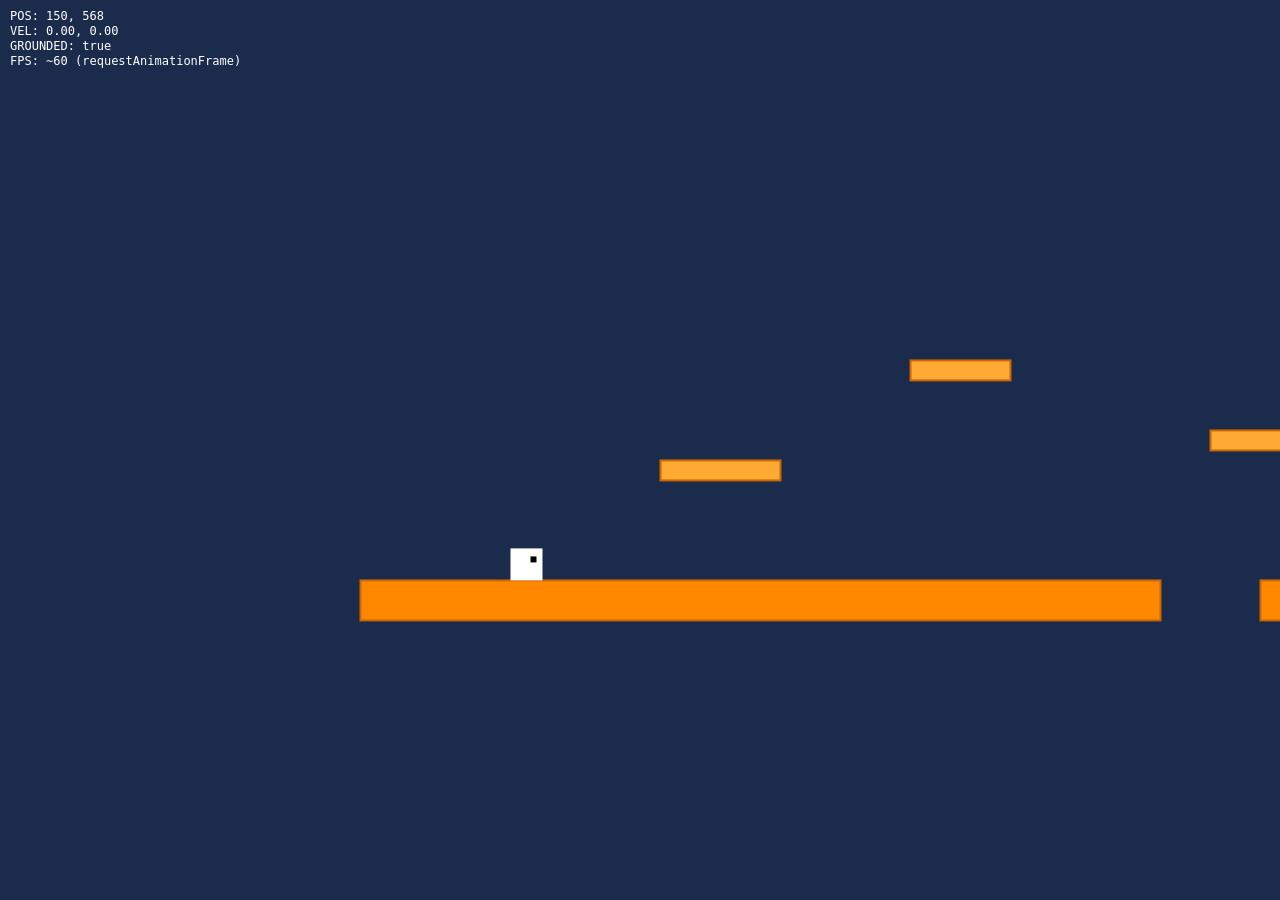
==== starterq.html @ 4f1c5fdb "Add files via upload" ====
<!DOCTYPE html>
<html lang="en">
<head>
    <meta charset="UTF-8">
    <meta name="viewport" content="width=device-width, initial-scale=1.0">
    <title>Into the Darkness - Level 1 Blockout</title>
    <style>
        body { margin: 0; overflow: hidden; background: #000; }
        canvas { display: block; }
    </style>
</head>
<body>
    <canvas id="gameCanvas"></canvas>
    <script>
        // ==========================================
        // INTO THE DARKNESS - LEVEL 1 BLOCKOUT
        // Placeholder: Blue BG, Orange Platforms, Square Player
        // Designed for easy Tiled JSON replacement later
        // ==========================================

        const canvas = document.getElementById('gameCanvas');
        const ctx = canvas.getContext('2d');

        // Resize handling
        function resize() {
            canvas.width = window.innerWidth;
            canvas.height = window.innerHeight;
        }
        window.addEventListener('resize', resize);
        resize();

        // ==========================================
        // INPUT SYSTEM
        // ==========================================
        const keys = {};
        window.addEventListener('keydown', e => {
            keys[e.code] = true;
            // Prevent scrolling with arrows/space
            if(['Space','ArrowUp','ArrowDown','ArrowLeft','ArrowRight'].includes(e.code)) e.preventDefault();
        });
        window.addEventListener('keyup', e => keys[e.code] = false);

        // ==========================================
        // PHYSICS CONSTANTS (Tweak for feel)
        // ==========================================
        const GRAVITY = 0.65;
        const JUMP_FORCE = -13;
        const MOVE_SPEED = 5;
        const FRICTION = 0.85;

        // ==========================================
        // PLAYER (Placeholder Square)
        // ==========================================
        const player = {
            x: 150,
            y: 300,
            width: 32,
            height: 32,
            vx: 0,
            vy: 0,
            grounded: false,
            facingRight: true,
            color: '#ffffff'
        };

        // ==========================================
        // CAMERA (Follows player with smoothing)
        // ==========================================
        const camera = {
            x: 0,
            y: 0,
            targetX: 0,
            targetY: 0,
            smoothing: 0.1
        };

        // ==========================================
        // LEVEL DATA (Replace with Tiled JSON later)
        // Structure matches standard platformer tilemaps
        // ==========================================
        const levelPlatforms = [
            // Floor segments
            { x: 0, y: 600, w: 800, h: 40, type: 'floor' },
            { x: 900, y: 600, w: 600, h: 40, type: 'floor' },
            { x: 1600, y: 600, w: 1000, h: 40, type: 'floor' },
            
            // Platforms (Mega Man-style spacing)
            { x: 300, y: 480, w: 120, h: 20, type: 'platform' },
            { x: 550, y: 380, w: 100, h: 20, type: 'platform' },
            { x: 850, y: 450, w: 140, h: 20, type: 'platform' },
            { x: 1100, y: 350, w: 80, h: 20, type: 'platform' },
            { x: 1350, y: 420, w: 160, h: 20, type: 'platform' },
            { x: 1700, y: 480, w: 100, h: 20, type: 'platform' },
            { x: 1950, y: 380, w: 120, h: 20, type: 'platform' },
            { x: 2200, y: 280, w: 80, h: 20, type: 'platform' },
        ];

        // ==========================================
        // COLLISION DETECTION (AABB)
        // ==========================================
        function resolveCollisions(entity, platforms) {
            entity.grounded = false;
            
            for (let plat of platforms) {
                // AABB overlap check
                if (entity.x < plat.x + plat.w &&
                    entity.x + entity.width > plat.x &&
                    entity.y < plat.y + plat.h &&
                    entity.y + entity.height > plat.y) {
                    
                    // Resolve from top (landing)
                    if (entity.vy > 0 && entity.y + entity.height - entity.vy <= plat.y + 5) {
                        entity.y = plat.y - entity.height;
                        entity.vy = 0;
                        entity.grounded = true;
                    }
                    // Resolve from bottom (hitting head)
                    else if (entity.vy < 0 && entity.y - entity.vy >= plat.y + plat.h - 5) {
                        entity.y = plat.y + plat.h;
                        entity.vy = 0;
                    }
                    // Resolve from sides
                    else if (entity.vx > 0) {
                        entity.x = plat.x - entity.width;
                    } else if (entity.vx < 0) {
                        entity.x = plat.x + plat.w;
                    }
                }
            }
        }

        // ==========================================
        // UPDATE LOOP
        // ==========================================
        function update() {
            // Horizontal Movement
            if (keys['ArrowLeft'] || keys['KeyA']) {
                player.vx -= 1;
                player.facingRight = false;
            }
            if (keys['ArrowRight'] || keys['KeyD']) {
                player.vx += 1;
                player.facingRight = true;
            }

            // Apply friction & clamp speed
            player.vx *= FRICTION;
            if (Math.abs(player.vx) < 0.1) player.vx = 0;
            player.vx = Math.max(-MOVE_SPEED, Math.min(MOVE_SPEED, player.vx));

            // Jump
            if ((keys['Space'] || keys['ArrowUp'] || keys['KeyW']) && player.grounded) {
                player.vy = JUMP_FORCE;
                player.grounded = false;
                // TODO: Add jump buffer & coyote time here (per KB standards)
            }

            // Gravity
            player.vy += GRAVITY;

            // Apply velocity
            player.x += player.vx;
            player.y += player.vy;

            // Collision
            resolveCollisions(player, levelPlatforms);

            // Fall reset (pit death)
            if (player.y > 1000) {
                player.x = 150;
                player.y = 300;
                player.vx = 0;
                player.vy = 0;
            }

            // Camera follow
            camera.targetX = player.x - canvas.width * 0.4;
            camera.targetY = player.y - canvas.height * 0.6;
            camera.x += (camera.targetX - camera.x) * camera.smoothing;
            camera.y += (camera.targetY - camera.y) * camera.smoothing;
        }

        // ==========================================
        // RENDER LOOP
        // ==========================================
        function render() {
            // Clear & Background (Dark Blue)
            ctx.fillStyle = '#1a2b4c';
            ctx.fillRect(0, 0, canvas.width, canvas.height);

            ctx.save();
            ctx.translate(-camera.x, -camera.y);

            // Draw Platforms
            for (let plat of levelPlatforms) {
                ctx.fillStyle = plat.type === 'floor' ? '#ff8800' : '#ffaa33';
                ctx.fillRect(plat.x, plat.y, plat.w, plat.h);
                
                // Platform outline for clarity
                ctx.strokeStyle = '#cc6600';
                ctx.lineWidth = 2;
                ctx.strokeRect(plat.x, plat.y, plat.w, plat.h);
            }

            // Draw Player (Placeholder)
            ctx.fillStyle = player.color;
            ctx.fillRect(player.x, player.y, player.width, player.height);
            
            // Direction indicator
            ctx.fillStyle = '#000000';
            const eyeX = player.facingRight ? player.x + 20 : player.x + 6;
            ctx.fillRect(eyeX, player.y + 8, 6, 6);

            ctx.restore();

            // Debug UI
            ctx.fillStyle = '#ffffff';
            ctx.font = '12px monospace';
            ctx.fillText(`POS: ${Math.round(player.x)}, ${Math.round(player.y)}`, 10, 20);
            ctx.fillText(`VEL: ${player.vx.toFixed(2)}, ${player.vy.toFixed(2)}`, 10, 35);
            ctx.fillText(`GROUNDED: ${player.grounded}`, 10, 50);
            ctx.fillText(`FPS: ~60 (requestAnimationFrame)`, 10, 65);
        }

        // ==========================================
        // GAME LOOP
        // ==========================================
        function loop() {
            update();
            render();
            requestAnimationFrame(loop);
        }

        // Start
        loop();
    </script>
</body>
</html>
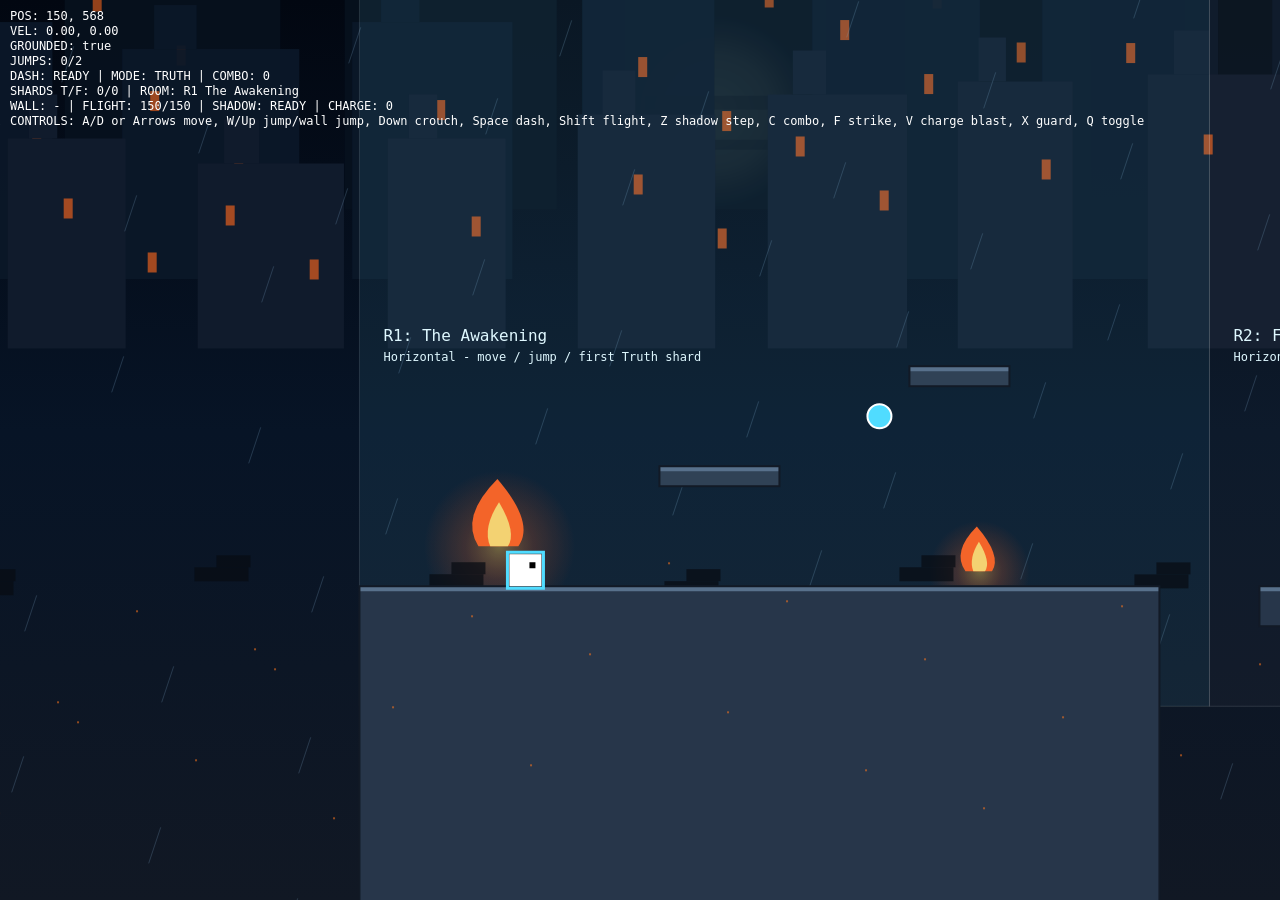
==== commit e716e3de: "update branch" ====
--- a/starterq.html
+++ b/starterq.html
@@ -14,7 +14,7 @@
     <script>
         // ==========================================
         // INTO THE DARKNESS - LEVEL 1 BLOCKOUT
-        // Placeholder: Blue BG, Orange Platforms, Square Player
+        // Noktara mood pass: moonlit ruined city, fire, rain, blockout player
         // Designed for easy Tiled JSON replacement later
         // ==========================================
 
@@ -32,13 +32,45 @@
         // ==========================================
         // INPUT SYSTEM
         // ==========================================
+        const controls = {
+            left: ['KeyA', 'ArrowLeft'],
+            right: ['KeyD', 'ArrowRight'],
+            up: ['KeyW', 'ArrowUp'],
+            down: ['ArrowDown'],
+            dash: ['Space'],
+            combo: ['KeyC'],
+            strike: ['KeyF'],
+            blast: ['KeyV'],
+            guard: ['KeyX'],
+            toggle: ['KeyQ'],
+            flight: ['ShiftLeft', 'ShiftRight'],
+            shadowStep: ['KeyZ']
+        };
         const keys = {};
+        const justPressed = {};
+        const justReleased = {};
         window.addEventListener('keydown', e => {
+            if (!keys[e.code]) justPressed[e.code] = true;
             keys[e.code] = true;
             // Prevent scrolling with arrows/space
             if(['Space','ArrowUp','ArrowDown','ArrowLeft','ArrowRight'].includes(e.code)) e.preventDefault();
         });
-        window.addEventListener('keyup', e => keys[e.code] = false);
+        window.addEventListener('keyup', e => {
+            keys[e.code] = false;
+            justReleased[e.code] = true;
+        });
+
+        function actionHeld(action) {
+            return controls[action].some(code => keys[code]);
+        }
+
+        function actionPressed(action) {
+            return controls[action].some(code => justPressed[code]);
+        }
+
+        function actionReleased(action) {
+            return controls[action].some(code => justReleased[code]);
+        }
 
         // ==========================================
         // PHYSICS CONSTANTS (Tweak for feel)
@@ -47,6 +79,31 @@
         const JUMP_FORCE = -13;
         const MOVE_SPEED = 5;
         const FRICTION = 0.85;
+        const MAX_JUMPS = 2;
+        const DASH_SPEED = 12;
+        const DASH_FRAMES = 12;
+        const DASH_COOLDOWN = 22;
+        const ATTACK_FRAMES = 12;
+        const ATTACK_COOLDOWN = 18;
+        const COMBO_WINDOW = 28;
+        const SOMERSAULT_FRAMES = 28;
+        const BLAST_SPEED = 13;
+        const BLAST_COOLDOWN = 24;
+        const BLAST_CHARGE_1 = 14;
+        const BLAST_CHARGE_2 = 34;
+        const BLAST_CHARGE_3 = 56;
+        const FLOOR_SHARD_SPEED = 8;
+        const FREEZE_FRAMES = 150;
+        const WALL_SLIDE_SPEED = 2.2;
+        const WALL_JUMP_X = 9;
+        const WALL_JUMP_Y = -12;
+        const FLIGHT_MAX = 150;
+        const FLIGHT_RECHARGE = 1.2;
+        const FLIGHT_DRAIN = 1.8;
+        const FLIGHT_SPEED = 5.2;
+        const SHADOW_STEP_SPEED = 18;
+        const SHADOW_STEP_FRAMES = 8;
+        const SHADOW_STEP_COOLDOWN = 42;
 
         // ==========================================
         // PLAYER (Placeholder Square)
@@ -59,6 +116,34 @@
             vx: 0,
             vy: 0,
             grounded: false,
+            jumpsUsed: 0,
+            jumpHeld: false,
+            dashTimer: 0,
+            dashCooldown: 0,
+            canDash: true,
+            attackTimer: 0,
+            attackCooldown: 0,
+            attackHitIds: new Set(),
+            attackKind: 'strike',
+            comboStep: 0,
+            comboWindow: 0,
+            blastCooldown: 0,
+            blastCharge: 0,
+            chargingBlast: false,
+            somersaultTimer: 0,
+            somersaultSpin: 0,
+            guard: false,
+            crouching: false,
+            touchingWall: 0,
+            wallSliding: false,
+            flightEnergy: FLIGHT_MAX,
+            flying: false,
+            shadowStepTimer: 0,
+            shadowStepCooldown: 0,
+            shardMode: 'truth',
+            truthShards: 0,
+            falseShards: 0,
+            hp: 100,
             facingRight: true,
             color: '#ffffff'
         };
@@ -78,30 +163,366 @@
         // LEVEL DATA (Replace with Tiled JSON later)
         // Structure matches standard platformer tilemaps
         // ==========================================
+        const bossDoor = {
+            x: 8360,
+            y: 480,
+            closedY: 480,
+            openY: 340,
+            w: 40,
+            h: 120,
+            type: 'door',
+            opened: false
+        };
+
+        const bossExitDoor = {
+            x: 9280,
+            y: 480,
+            closedY: 480,
+            openY: 320,
+            w: 40,
+            h: 120,
+            type: 'door',
+            opened: false
+        };
+
+        const roomZones = [
+            { id: 'R1', name: 'The Awakening', x: 0, w: 850, y: 600, type: 'Horizontal', note: 'move / jump / first Truth shard' },
+            { id: 'R2', name: 'First Contact', x: 850, w: 750, y: 600, type: 'Horizontal + climb', note: 'first enemy and False risk' },
+            { id: 'R3', name: 'The Choice', x: 1600, w: 1000, y: 600, type: 'One-screen choice', note: 'Truth safe route vs False reward' },
+            { id: 'R4', name: 'Shifting Streets', x: 2750, w: 990, y: 600, type: 'Horizontal shift', note: 'Truth reveals safe platforms' },
+            { id: 'R5', name: 'Echo Chamber', x: 3810, w: 540, y: -140, type: 'Vertical climb', note: 'echo platform climb' },
+            { id: 'R6', name: 'The Gauntlet', x: 4380, w: 1830, y: 340, type: 'Horizontal combat', note: 'precision jumps plus enemies' },
+            { id: 'R7', name: 'Memory Fragment', x: 6220, w: 420, y: 430, type: 'Breather', note: 'safe checkpoint' },
+            { id: 'R8', name: 'Truth & Lies', x: 6640, w: 400, y: 600, type: 'Hybrid descent', note: 'shard choice under pressure' },
+            { id: 'R9', name: 'Shadow Dance', x: 7040, w: 510, y: 600, type: 'Vertical descent', note: 'late echo-platform test' },
+            { id: 'R11', name: 'Convergence', x: 7550, w: 770, y: 600, type: 'Final approach', note: 'all mechanics compressed' },
+            { id: 'R12', name: 'Antechamber', x: 8320, w: 240, y: 600, type: 'Boss door', note: 'sliding entrance' },
+            { id: 'R13', name: 'Memory Keeper', x: 8560, w: 760, y: 600, type: 'Tall boss arena', note: 'open combat box / no platforms' },
+            { id: 'R14', name: 'Aftermath', x: 9460, w: 680, y: 560, type: 'Exit', note: 'dawn / reward beat' },
+        ];
+
+        const optionalRooms = [
+            { id: 'R10', name: 'The Mirror', x: 6900, y: 170, w: 380, h: 220, note: 'optional secret test - enter later via Truth gate' },
+        ];
+
         const levelPlatforms = [
-            // Floor segments
-            { x: 0, y: 600, w: 800, h: 40, type: 'floor' },
+            // Opening floor segments
+            { x: 0, y: 600, w: 800, h: 360, type: 'floor' },
             { x: 900, y: 600, w: 600, h: 40, type: 'floor' },
-            { x: 1600, y: 600, w: 1000, h: 40, type: 'floor' },
+            { x: 1600, y: 600, w: 420, h: 40, type: 'floor' },
+            { x: 2020, y: 600, w: 140, h: 40, type: 'falseCover' },
+            { x: 2160, y: 600, w: 440, h: 40, type: 'floor' },
             
-            // Platforms (Mega Man-style spacing)
+            // R1 rooftop warm-up platforms
             { x: 300, y: 480, w: 120, h: 20, type: 'platform' },
             { x: 550, y: 380, w: 100, h: 20, type: 'platform' },
-            { x: 850, y: 450, w: 140, h: 20, type: 'platform' },
-            { x: 1100, y: 350, w: 80, h: 20, type: 'platform' },
-            { x: 1350, y: 420, w: 160, h: 20, type: 'platform' },
+
+            // R2 upward route to prize chest
+            { x: 930, y: 510, w: 150, h: 20, type: 'platform' },
+            { x: 1140, y: 420, w: 130, h: 20, type: 'platform' },
+            { x: 1340, y: 320, w: 160, h: 20, type: 'platform' },
+            { x: 1510, y: 230, w: 120, h: 20, type: 'platform' },
+
+            // R3 choice room and False-mode lower shaft
             { x: 1700, y: 480, w: 100, h: 20, type: 'platform' },
             { x: 1950, y: 380, w: 120, h: 20, type: 'platform' },
             { x: 2200, y: 280, w: 80, h: 20, type: 'platform' },
+            { x: 2020, y: 640, w: 30, h: 220, type: 'falseWall' },
+            { x: 2130, y: 640, w: 30, h: 220, type: 'falseWall' },
+            { x: 1780, y: 860, w: 680, h: 40, type: 'falseFloor' },
+            { x: 1860, y: 760, w: 90, h: 20, type: 'falsePlatform' },
+            { x: 2220, y: 760, w: 90, h: 20, type: 'falsePlatform' },
+
+            // R4 shifting streets, ground-only read
+            { x: 2750, y: 600, w: 240, h: 40, type: 'floor' },
+            { x: 3140, y: 600, w: 180, h: 40, type: 'floor' },
+            { x: 3480, y: 600, w: 260, h: 40, type: 'floor' },
+
+            // Section 3: vertical climb shaft
+            { x: 3840, y: 600, w: 260, h: 40, type: 'floor' },
+            { x: 3810, y: 240, w: 40, h: 230, type: 'wall' },
+            { x: 4310, y: -160, w: 40, h: 800, type: 'wall' },
+            { x: 3980, y: 500, w: 90, h: 20, type: 'platform' },
+            { x: 4190, y: 410, w: 90, h: 20, type: 'platform' },
+            { x: 3940, y: 310, w: 80, h: 20, type: 'platform' },
+            { x: 4150, y: 210, w: 76, h: 20, type: 'platform' },
+            { x: 3920, y: 100, w: 70, h: 20, type: 'platform' },
+            { x: 4140, y: -20, w: 80, h: 20, type: 'platform' },
+            { x: 3920, y: -140, w: 160, h: 20, type: 'platform' },
+
+            // Section 4: upper-route precision jumps
+            { x: 4380, y: -140, w: 220, h: 30, type: 'floor' },
+            { x: 4740, y: -80, w: 70, h: 20, type: 'platform' },
+            { x: 4980, y: -10, w: 60, h: 20, type: 'platform' },
+            { x: 5220, y: 60, w: 56, h: 20, type: 'platform' },
+            { x: 5480, y: 140, w: 84, h: 20, type: 'platform' },
+            { x: 5750, y: 230, w: 76, h: 20, type: 'platform' },
+            { x: 6020, y: 340, w: 190, h: 30, type: 'floor' },
+            { x: 6290, y: 430, w: 240, h: 30, type: 'floor' },
+
+            // Section 5: descending run with wider gaps
+            { x: 6420, y: 430, w: 150, h: 30, type: 'floor' },
+            { x: 6840, y: 520, w: 150, h: 30, type: 'floor' },
+            { x: 7270, y: 600, w: 280, h: 40, type: 'floor' },
+            { x: 6590, y: 300, w: 58, h: 20, type: 'platform' },
+            { x: 7040, y: 390, w: 60, h: 20, type: 'platform' },
+
+            // Final boss hallway and arena blockout
+            { x: 7800, y: 600, w: 520, h: 40, type: 'floor' },
+            { x: 8210, y: 520, w: 150, h: 20, type: 'platform' },
+            { x: 8360, y: 600, w: 960, h: 40, type: 'arena' },
+            { x: 8360, y: 40, w: 40, h: 440, type: 'arenaWall' },
+            bossDoor,
+            { x: 9280, y: 40, w: 40, h: 440, type: 'arenaWall' },
+            bossExitDoor,
+            { x: 8360, y: 40, w: 960, h: 36, type: 'arenaWall' },
+
+            // Aftermath exit
+            { x: 9320, y: 560, w: 140, h: 40, type: 'floor' },
+            { x: 9460, y: 560, w: 680, h: 40, type: 'floor' },
+            { x: 9600, y: 440, w: 110, h: 20, type: 'platform' },
+            { x: 9850, y: 360, w: 160, h: 20, type: 'platform' },
         ];
 
+        const shards = [
+            { id: 'truth-r1', x: 520, y: 430, r: 12, kind: 'truth', collected: false },
+            { id: 'false-r2', x: 1235, y: 395, r: 12, kind: 'false', collected: false },
+            { id: 'truth-r3', x: 1840, y: 545, r: 12, kind: 'truth', collected: false },
+            { id: 'false-r3', x: 2350, y: 230, r: 12, kind: 'false', collected: false },
+            { id: 'truth-r4', x: 3180, y: 545, r: 12, kind: 'truth', collected: false },
+            { id: 'truth-r5', x: 4160, y: 160, r: 12, kind: 'truth', collected: false },
+            { id: 'secret-r8', x: 7040, y: 350, r: 10, kind: 'secret', collected: false },
+            { id: 'false-r12', x: 8275, y: 485, r: 12, kind: 'false', collected: false },
+        ];
+
+        const chests = [
+            { id: 'r2-prize', x: 1548, y: 194, w: 46, h: 36, opened: false, label: 'PRIZE' },
+        ];
+
+        const enemies = [
+            { id: 'stalker-r2', x: 1280, y: 552, w: 30, h: 48, hp: 2, type: 'stalker', vx: 0, alive: true, frozenTimer: 0 },
+            { id: 'leech-r6-a', x: 4890, y: -58, w: 30, h: 48, hp: 2, type: 'leech', vx: 0, alive: true, frozenTimer: 0 },
+            { id: 'knight-r6', x: 6080, y: 292, w: 38, h: 48, hp: 3, type: 'knight', vx: 0, alive: true, frozenTimer: 0 },
+            { id: 'stalker-r8', x: 7310, y: 552, w: 30, h: 48, hp: 2, type: 'stalker', vx: 0, alive: true, frozenTimer: 0 },
+            { id: 'boss', x: 9030, y: 500, w: 72, h: 100, hp: 12, type: 'boss', vx: 0, alive: true, frozenTimer: 0 },
+        ];
+
+        const projectiles = [];
+        const ghostTrails = [];
+        let frameCount = 0;
+
+        const fireSources = [
+            { x: 140, y: 560, size: 42 },
+            { x: 620, y: 585, size: 28 },
+            { x: 1180, y: 570, size: 34 },
+            { x: 1760, y: 565, size: 32 },
+            { x: 2460, y: 560, size: 40 },
+            { x: 3520, y: 560, size: 36 },
+            { x: 6220, y: 392, size: 26 },
+            { x: 6890, y: 486, size: 30 },
+            { x: 8060, y: 560, size: 32 },
+            { x: 8890, y: 560, size: 44 },
+            { x: 8580, y: 558, size: 28 },
+            { x: 9180, y: 558, size: 28 },
+            { x: 9740, y: 520, size: 28 },
+        ];
+
+        const buildingRows = [
+            { parallax: 0.18, y: 210, color: '#07111e', alpha: 0.92, step: 280, baseH: 260 },
+            { parallax: 0.34, y: 280, color: '#0b1728', alpha: 0.96, step: 230, baseH: 230 },
+            { parallax: 0.55, y: 350, color: '#101b2c', alpha: 1, step: 190, baseH: 185 },
+        ];
+
         // ==========================================
         // COLLISION DETECTION (AABB)
         // ==========================================
+        function rectsOverlap(a, b) {
+            return a.x < b.x + b.w &&
+                a.x + a.w > b.x &&
+                a.y < b.y + b.h &&
+                a.y + a.h > b.y;
+        }
+
+        function getAttackHitbox() {
+            let attackW = player.shardMode === 'false' ? 70 : 54;
+            let attackH = player.shardMode === 'false' ? 44 : 36;
+            if (player.attackKind === 'dash') {
+                attackW = 82;
+                attackH = 40;
+            } else if (player.attackKind === 'combo') {
+                attackW = 48 + player.comboStep * 8;
+                attackH = 34 + Math.min(player.comboStep, 3) * 2;
+            }
+            return {
+                x: player.facingRight ? player.x + player.width : player.x - attackW,
+                y: player.y + 2,
+                w: attackW,
+                h: attackH
+            };
+        }
+
+        function revealTruthPlatforms() {
+            for (let plat of levelPlatforms) {
+                if (plat.type === 'truthPlatform') {
+                    plat.revealed = true;
+                }
+            }
+        }
+
+        function currentRoom() {
+            return roomZones.find(room => player.x >= room.x && player.x < room.x + room.w) || roomZones[0];
+        }
+
+        function platformIsActive(plat) {
+            if (plat.hidden && !plat.revealed) return false;
+            if (plat.type === 'falseCover' && player.shardMode === 'false') return false;
+            if ((plat.type === 'falseWall' || plat.type === 'falseFloor' || plat.type === 'falsePlatform') && player.shardMode !== 'false') {
+                return false;
+            }
+            return true;
+        }
+
+        function platformIsVisible(plat) {
+            if (!platformIsActive(plat)) return false;
+            return true;
+        }
+
+        function blastChargeLevel() {
+            if (player.blastCharge >= BLAST_CHARGE_3) return 3;
+            if (player.blastCharge >= BLAST_CHARGE_2) return 2;
+            if (player.blastCharge >= BLAST_CHARGE_1) return 1;
+            return 0;
+        }
+
+        function fireBlast(level) {
+            const power = Math.max(1, level);
+            projectiles.push({
+                x: player.facingRight ? player.x + player.width : player.x - (14 + power * 10),
+                y: player.y + 8,
+                w: 14 + power * 10,
+                h: 8 + power * 4,
+                vx: player.facingRight ? BLAST_SPEED + power * 1.5 : -(BLAST_SPEED + power * 1.5),
+                life: 70 + power * 10,
+                damage: power,
+                chargeLevel: power,
+                kind: player.shardMode
+            });
+            player.blastCooldown = BLAST_COOLDOWN;
+        }
+
+        function detectWallContact(entity, platforms) {
+            let wallDir = 0;
+            for (let plat of platforms) {
+                if (!platformIsActive(plat)) continue;
+                const verticalOverlap = entity.y < plat.y + plat.h && entity.y + entity.height > plat.y;
+                if (!verticalOverlap) continue;
+                const touchingLeftFace = Math.abs(entity.x + entity.width - plat.x) <= 3;
+                const touchingRightFace = Math.abs(entity.x - (plat.x + plat.w)) <= 3;
+                if (touchingLeftFace && entity.vx >= 0) wallDir = 1;
+                if (touchingRightFace && entity.vx <= 0) wallDir = -1;
+            }
+            return wallDir;
+        }
+
+        function drawFlame(x, y, size, time, alpha = 1) {
+            const sway = Math.sin(time * 0.12 + x * 0.03) * size * 0.12;
+            ctx.save();
+            ctx.globalAlpha = alpha;
+            const glow = ctx.createRadialGradient(x, y, 0, x, y, size * 1.8);
+            glow.addColorStop(0, 'rgba(255, 190, 65, 0.42)');
+            glow.addColorStop(0.45, 'rgba(255, 88, 20, 0.20)');
+            glow.addColorStop(1, 'rgba(255, 60, 0, 0)');
+            ctx.fillStyle = glow;
+            ctx.fillRect(x - size * 2, y - size * 2, size * 4, size * 3);
+
+            ctx.fillStyle = '#ff5a17';
+            ctx.beginPath();
+            ctx.moveTo(x - size * 0.5, y);
+            ctx.quadraticCurveTo(x - size * 0.9 + sway, y - size * 0.7, x + sway, y - size * 1.6);
+            ctx.quadraticCurveTo(x + size * 0.9 + sway, y - size * 0.55, x + size * 0.45, y);
+            ctx.closePath();
+            ctx.fill();
+
+            ctx.fillStyle = '#ffd166';
+            ctx.beginPath();
+            ctx.moveTo(x - size * 0.22, y);
+            ctx.quadraticCurveTo(x - size * 0.42 - sway * 0.3, y - size * 0.45, x + sway * 0.2, y - size * 1.05);
+            ctx.quadraticCurveTo(x + size * 0.42, y - size * 0.32, x + size * 0.2, y);
+            ctx.closePath();
+            ctx.fill();
+            ctx.restore();
+        }
+
+        function drawWorldBackdrop() {
+            const sky = ctx.createLinearGradient(0, 0, 0, canvas.height);
+            sky.addColorStop(0, '#020711');
+            sky.addColorStop(0.48, '#071426');
+            sky.addColorStop(1, '#111824');
+            ctx.fillStyle = sky;
+            ctx.fillRect(0, 0, canvas.width, canvas.height);
+
+            const moonX = canvas.width * 0.55 - camera.x * 0.03;
+            const moonY = 112 - camera.y * 0.02;
+            const moon = ctx.createRadialGradient(moonX, moonY, 8, moonX, moonY, 96);
+            moon.addColorStop(0, 'rgba(241, 255, 218, 0.95)');
+            moon.addColorStop(0.55, 'rgba(209, 226, 190, 0.72)');
+            moon.addColorStop(1, 'rgba(209, 226, 190, 0)');
+            ctx.fillStyle = moon;
+            ctx.beginPath();
+            ctx.arc(moonX, moonY, 96, 0, Math.PI * 2);
+            ctx.fill();
+            ctx.fillStyle = 'rgba(9, 18, 31, 0.42)';
+            ctx.fillRect(moonX - 70, moonY - 16, 145, 14);
+            ctx.fillRect(moonX - 52, moonY + 28, 112, 10);
+
+            for (let row of buildingRows) {
+                const start = Math.floor((camera.x * row.parallax - canvas.width) / row.step) * row.step;
+                ctx.globalAlpha = row.alpha;
+                ctx.fillStyle = row.color;
+                for (let x = start; x < camera.x * row.parallax + canvas.width + row.step; x += row.step) {
+                    const screenX = x - camera.x * row.parallax;
+                    const h = row.baseH + ((Math.abs(Math.sin(x * 0.015)) * 90) | 0);
+                    const w = row.step * (0.55 + Math.abs(Math.cos(x * 0.01)) * 0.22);
+                    ctx.fillRect(screenX, row.y - h - camera.y * row.parallax * 0.2, w, h);
+                    ctx.fillRect(screenX + w * 0.18, row.y - h - 44 - camera.y * row.parallax * 0.2, w * 0.24, 44);
+                    for (let i = 0; i < 5; i++) {
+                        if ((i + Math.floor(x / row.step)) % 3 === 0) {
+                            ctx.fillStyle = 'rgba(255, 104, 28, 0.62)';
+                            ctx.fillRect(screenX + 28 + i * 28, row.y - h + 42 + i * 18 - camera.y * row.parallax * 0.2, 9, 20);
+                            ctx.fillStyle = row.color;
+                        }
+                    }
+                }
+                ctx.globalAlpha = 1;
+            }
+
+            ctx.strokeStyle = 'rgba(130, 170, 205, 0.24)';
+            ctx.lineWidth = 1;
+            for (let i = 0; i < 70; i++) {
+                const x = (i * 137 + frameCount * 7 - camera.x * 0.18) % (canvas.width + 140) - 70;
+                const y = (i * 71 + frameCount * 14 - camera.y * 0.12) % (canvas.height + 120) - 80;
+                ctx.beginPath();
+                ctx.moveTo(x, y);
+                ctx.lineTo(x - 12, y + 36);
+                ctx.stroke();
+            }
+        }
+
+        function drawForegroundAtmosphere() {
+            ctx.save();
+            ctx.translate(-camera.x, -camera.y);
+            for (let fire of fireSources) {
+                drawFlame(fire.x, fire.y, fire.size, frameCount);
+            }
+            ctx.restore();
+        }
+
         function resolveCollisions(entity, platforms) {
             entity.grounded = false;
             
             for (let plat of platforms) {
+                if (!platformIsActive(plat)) continue;
+
                 // AABB overlap check
                 if (entity.x < plat.x + plat.w &&
                     entity.x + entity.width > plat.x &&
@@ -133,44 +554,270 @@
         // UPDATE LOOP
         // ==========================================
         function update() {
-            // Horizontal Movement
-            if (keys['ArrowLeft'] || keys['KeyA']) {
-                player.vx -= 1;
-                player.facingRight = false;
-            }
-            if (keys['ArrowRight'] || keys['KeyD']) {
-                player.vx += 1;
-                player.facingRight = true;
-            }
-
-            // Apply friction & clamp speed
-            player.vx *= FRICTION;
-            if (Math.abs(player.vx) < 0.1) player.vx = 0;
-            player.vx = Math.max(-MOVE_SPEED, Math.min(MOVE_SPEED, player.vx));
-
-            // Jump
-            if ((keys['Space'] || keys['ArrowUp'] || keys['KeyW']) && player.grounded) {
+            if (actionPressed('toggle')) {
+                player.shardMode = player.shardMode === 'truth' ? 'false' : 'truth';
+            }
+
+            if (player.dashCooldown > 0) player.dashCooldown--;
+            if (player.attackCooldown > 0) player.attackCooldown--;
+            if (player.blastCooldown > 0) player.blastCooldown--;
+            if (player.shadowStepCooldown > 0) player.shadowStepCooldown--;
+            if (player.somersaultTimer > 0) {
+                player.somersaultTimer--;
+                player.somersaultSpin += 0.55;
+            }
+            if (player.comboWindow > 0) player.comboWindow--;
+            if (player.comboWindow === 0 && player.attackTimer === 0) player.comboStep = 0;
+            if (player.attackTimer > 0) player.attackTimer--;
+            if (player.attackTimer === 0) player.attackHitIds.clear();
+            player.guard = actionHeld('guard');
+            player.crouching = actionHeld('down');
+
+            if (player.grounded) {
+                player.jumpsUsed = 0;
+                player.canDash = true;
+                player.flightEnergy = Math.min(FLIGHT_MAX, player.flightEnergy + FLIGHT_RECHARGE);
+            }
+
+            player.touchingWall = detectWallContact(player, levelPlatforms);
+            player.wallSliding = !player.grounded && player.touchingWall !== 0 && player.vy > 0 && !player.flying;
+
+            // Echo Step dash: short horizontal burst, refreshed on ground.
+            if (actionPressed('dash') && player.canDash && player.dashCooldown === 0 && !player.guard) {
+                player.dashTimer = DASH_FRAMES;
+                player.dashCooldown = DASH_COOLDOWN;
+                player.canDash = false;
+                player.vx = player.facingRight ? DASH_SPEED : -DASH_SPEED;
+                player.vy = Math.min(player.vy, 0);
+                ghostTrails.push({ x: player.x, y: player.y, life: 14 });
+            }
+
+            if (actionPressed('shadowStep') && player.shadowStepCooldown === 0 && !player.guard) {
+                player.shadowStepTimer = SHADOW_STEP_FRAMES;
+                player.shadowStepCooldown = SHADOW_STEP_COOLDOWN;
+                player.vx = player.facingRight ? SHADOW_STEP_SPEED : -SHADOW_STEP_SPEED;
+                player.vy = 0;
+                for (let i = 0; i < 4; i++) {
+                    ghostTrails.push({ x: player.x - i * 12 * (player.facingRight ? 1 : -1), y: player.y, life: 18 - i * 3, shadow: true });
+                }
+            }
+
+            if (actionPressed('combo') && player.attackCooldown === 0 && !player.guard) {
+                player.comboStep = player.comboWindow > 0 ? Math.min(player.comboStep + 1, 9) : 1;
+                player.comboWindow = COMBO_WINDOW;
+                player.attackKind = player.dashTimer > 0 ? 'dash' : 'combo';
+                player.attackTimer = player.comboStep >= 9 ? 18 : ATTACK_FRAMES;
+                player.attackCooldown = player.comboStep >= 9 ? 24 : 12;
+            }
+
+            // Shard Strike: Truth is safer/reveals, False is wider and hits harder.
+            if (actionPressed('strike') && player.attackCooldown === 0 && !player.guard) {
+                player.attackKind = 'strike';
+                player.attackTimer = ATTACK_FRAMES;
+                player.attackCooldown = ATTACK_COOLDOWN;
+                if (player.shardMode === 'truth') revealTruthPlatforms();
+            }
+
+            if (actionHeld('blast') && player.blastCooldown === 0 && !player.guard) {
+                player.chargingBlast = true;
+                player.blastCharge = Math.min(BLAST_CHARGE_3, player.blastCharge + 1);
+                player.vx *= 0.92;
+            }
+            if ((actionReleased('blast') || player.guard) && player.chargingBlast) {
+                fireBlast(blastChargeLevel());
+                player.chargingBlast = false;
+                player.blastCharge = 0;
+            }
+            if (!actionHeld('blast') && !player.chargingBlast && player.blastCharge > 0) {
+                player.blastCharge = 0;
+            }
+
+            player.flying = actionHeld('flight') && player.flightEnergy > 0 && !player.grounded && !player.guard;
+
+            if (player.shadowStepTimer > 0) {
+                player.shadowStepTimer--;
+                player.vx = player.facingRight ? SHADOW_STEP_SPEED : -SHADOW_STEP_SPEED;
+                player.vy = 0;
+                if (player.shadowStepTimer % 2 === 0) {
+                    ghostTrails.push({ x: player.x, y: player.y, life: 12, shadow: true });
+                }
+            } else if (player.dashTimer > 0) {
+                player.dashTimer--;
+                player.vx = player.facingRight ? DASH_SPEED : -DASH_SPEED;
+            } else {
+                // Horizontal Movement
+                if (!player.guard && actionHeld('left')) {
+                    player.vx -= 1;
+                    player.facingRight = false;
+                }
+                if (!player.guard && actionHeld('right')) {
+                    player.vx += 1;
+                    player.facingRight = true;
+                }
+
+                if (player.flying) {
+                    if (actionHeld('up')) player.vy -= 0.8;
+                    if (actionHeld('down')) player.vy += 0.8;
+                    player.vx = Math.max(-FLIGHT_SPEED, Math.min(FLIGHT_SPEED, player.vx));
+                    player.vy = Math.max(-FLIGHT_SPEED, Math.min(FLIGHT_SPEED, player.vy));
+                    player.flightEnergy = Math.max(0, player.flightEnergy - FLIGHT_DRAIN);
+                }
+
+                // Apply friction & clamp speed
+                player.vx *= player.guard || player.crouching ? 0.72 : FRICTION;
+                if (Math.abs(player.vx) < 0.1) player.vx = 0;
+                player.vx = Math.max(-MOVE_SPEED, Math.min(MOVE_SPEED, player.vx));
+            }
+
+            // Jump / double jump
+            const jumpPressed = actionHeld('up');
+            if (jumpPressed && !player.jumpHeld && player.wallSliding && !player.guard) {
+                player.vx = -player.touchingWall * WALL_JUMP_X;
+                player.vy = WALL_JUMP_Y;
+                player.facingRight = player.touchingWall < 0;
+                player.grounded = false;
+                player.canDash = true;
+            } else if (jumpPressed && !player.jumpHeld && player.jumpsUsed < MAX_JUMPS && !player.guard && !player.crouching) {
                 player.vy = JUMP_FORCE;
                 player.grounded = false;
+                player.jumpsUsed++;
+                if (player.jumpsUsed === 2) {
+                    player.canDash = true;
+                    player.somersaultTimer = SOMERSAULT_FRAMES;
+                    player.somersaultSpin = 0;
+                    ghostTrails.push({ x: player.x, y: player.y, life: 16, somersault: true });
+                }
                 // TODO: Add jump buffer & coyote time here (per KB standards)
             }
+            player.jumpHeld = jumpPressed;
 
             // Gravity
-            player.vy += GRAVITY;
+            if (player.flying || player.shadowStepTimer > 0) {
+                player.vy += 0;
+            } else {
+                player.vy += player.dashTimer > 0 ? GRAVITY * 0.2 : GRAVITY;
+            }
+            if (player.wallSliding) {
+                player.vy = Math.min(player.vy, WALL_SLIDE_SPEED);
+            }
 
             // Apply velocity
             player.x += player.vx;
             player.y += player.vy;
 
+            // Boss door opens when the player reaches the hallway.
+            if (player.x > 8075) {
+                bossDoor.opened = true;
+            }
+            const doorTargetY = bossDoor.opened ? bossDoor.openY : bossDoor.closedY;
+            bossDoor.y += (doorTargetY - bossDoor.y) * 0.16;
+
+            const boss = enemies.find(enemy => enemy.id === 'boss');
+            if (player.x > 9100 || (boss && !boss.alive)) {
+                bossExitDoor.opened = true;
+            }
+            const exitDoorTargetY = bossExitDoor.opened ? bossExitDoor.openY : bossExitDoor.closedY;
+            bossExitDoor.y += (exitDoorTargetY - bossExitDoor.y) * 0.16;
+
             // Collision
             resolveCollisions(player, levelPlatforms);
 
+            // Shard pickups and simple collectible gates.
+            for (let shard of shards) {
+                if (shard.collected) continue;
+                const shardBox = { x: shard.x - shard.r, y: shard.y - shard.r, w: shard.r * 2, h: shard.r * 2 };
+                if (rectsOverlap({ x: player.x, y: player.y, w: player.width, h: player.height }, shardBox)) {
+                    shard.collected = true;
+                    if (shard.kind === 'truth') {
+                        player.truthShards++;
+                        player.shardMode = 'truth';
+                        if (shard.reveals) revealTruthPlatforms();
+                    } else if (shard.kind === 'false') {
+                        player.falseShards++;
+                        player.shardMode = 'false';
+                    }
+                }
+            }
+
+            for (let chest of chests) {
+                if (chest.opened) continue;
+                if (rectsOverlap({ x: player.x, y: player.y, w: player.width, h: player.height }, chest)) {
+                    chest.opened = true;
+                    player.truthShards++;
+                }
+            }
+
+            // Lightweight enemy hit test for the new Shard Strike.
+            if (player.attackTimer > 0) {
+                const hitbox = getAttackHitbox();
+                for (let enemy of enemies) {
+                    if (!enemy.alive || player.attackHitIds.has(enemy.id)) continue;
+                    if (rectsOverlap(hitbox, enemy)) {
+                        const finisher = player.attackKind === 'combo' && player.comboStep >= 9;
+                        const damage = finisher ? 4 : player.attackKind === 'dash' ? 2 : player.shardMode === 'false' ? 2 : 1;
+                        const knockback = finisher ? 22 : player.attackKind === 'dash' ? 18 : player.shardMode === 'false' ? 14 : 8;
+                        enemy.hp -= damage;
+                        enemy.vx = player.facingRight ? knockback : -knockback;
+                        player.attackHitIds.add(enemy.id);
+                        if (enemy.hp <= 0) enemy.alive = false;
+                    }
+                }
+            }
+
+            for (let projectile of projectiles) {
+                projectile.x += projectile.vx;
+                projectile.life--;
+                for (let enemy of enemies) {
+                    if (!enemy.alive || projectile.life <= 0) continue;
+                    if (rectsOverlap(projectile, enemy)) {
+                        enemy.hp -= projectile.damage;
+                        enemy.vx = projectile.vx > 0 ? 9 : -9;
+                        projectile.life = 0;
+                        if (enemy.hp <= 0) enemy.alive = false;
+                    }
+                }
+            }
+            for (let i = projectiles.length - 1; i >= 0; i--) {
+                if (projectiles[i].life <= 0) projectiles.splice(i, 1);
+            }
+
+            for (let enemy of enemies) {
+                if (!enemy.alive) continue;
+                enemy.x += enemy.vx;
+                enemy.vx *= 0.82;
+            }
+
+            for (let trail of ghostTrails) {
+                trail.life--;
+            }
+            for (let i = ghostTrails.length - 1; i >= 0; i--) {
+                if (ghostTrails[i].life <= 0) ghostTrails.splice(i, 1);
+            }
+
             // Fall reset (pit death)
-            if (player.y > 1000) {
+            if (player.y > 1200) {
                 player.x = 150;
                 player.y = 300;
                 player.vx = 0;
                 player.vy = 0;
+                player.jumpsUsed = 0;
+                player.jumpHeld = false;
+                player.canDash = true;
+                player.dashTimer = 0;
+                player.attackTimer = 0;
+                player.comboStep = 0;
+                player.comboWindow = 0;
+                player.guard = false;
+                player.crouching = false;
+                player.touchingWall = 0;
+                player.wallSliding = false;
+                player.flightEnergy = FLIGHT_MAX;
+                player.flying = false;
+                player.shadowStepTimer = 0;
+                player.chargingBlast = false;
+                player.blastCharge = 0;
+                player.somersaultTimer = 0;
+                player.somersaultSpin = 0;
             }
 
             // Camera follow
@@ -178,48 +825,260 @@
             camera.targetY = player.y - canvas.height * 0.6;
             camera.x += (camera.targetX - camera.x) * camera.smoothing;
             camera.y += (camera.targetY - camera.y) * camera.smoothing;
+
+            for (let code in justPressed) {
+                delete justPressed[code];
+            }
+            for (let code in justReleased) {
+                delete justReleased[code];
+            }
         }
 
         // ==========================================
         // RENDER LOOP
         // ==========================================
         function render() {
-            // Clear & Background (Dark Blue)
-            ctx.fillStyle = '#1a2b4c';
-            ctx.fillRect(0, 0, canvas.width, canvas.height);
+            frameCount++;
+            drawWorldBackdrop();
+            drawForegroundAtmosphere();
 
             ctx.save();
             ctx.translate(-camera.x, -camera.y);
 
+            // Room labels and soft blockout boundaries.
+            for (let room of roomZones) {
+                ctx.fillStyle = room.id === currentRoom().id ? 'rgba(102, 217, 255, 0.08)' : 'rgba(255, 255, 255, 0.025)';
+                ctx.fillRect(room.x, -260, room.w, 980);
+                ctx.strokeStyle = 'rgba(255, 255, 255, 0.12)';
+                ctx.strokeRect(room.x, -260, room.w, 980);
+
+                ctx.fillStyle = '#dff8ff';
+                ctx.font = '16px monospace';
+                ctx.fillText(`${room.id}: ${room.name}`, room.x + 24, room.y - 245);
+                ctx.font = '12px monospace';
+                ctx.fillText(`${room.type} - ${room.note}`, room.x + 24, room.y - 225);
+            }
+
+            for (let room of optionalRooms) {
+                ctx.fillStyle = 'rgba(80, 220, 255, 0.06)';
+                ctx.fillRect(room.x, room.y, room.w, room.h);
+                ctx.setLineDash([8, 8]);
+                ctx.strokeStyle = '#50dcff';
+                ctx.strokeRect(room.x, room.y, room.w, room.h);
+                ctx.setLineDash([]);
+                ctx.fillStyle = '#b9f7ff';
+                ctx.font = '16px monospace';
+                ctx.fillText(`${room.id}: ${room.name}`, room.x + 18, room.y + 32);
+                ctx.font = '12px monospace';
+                ctx.fillText(room.note, room.x + 18, room.y + 52);
+            }
+
+            // Cathedral-like boss arena dressing in R13.
+            ctx.fillStyle = 'rgba(9, 6, 14, 0.45)';
+            ctx.fillRect(8400, 76, 880, 524);
+            for (let x = 8460; x <= 9180; x += 180) {
+                ctx.fillStyle = 'rgba(20, 24, 36, 0.78)';
+                ctx.fillRect(x, 110, 46, 490);
+                ctx.fillStyle = 'rgba(110, 38, 48, 0.65)';
+                ctx.fillRect(x - 12, 95, 70, 18);
+                ctx.fillStyle = 'rgba(255, 91, 28, 0.18)';
+                ctx.fillRect(x + 12, 175, 16, 115);
+            }
+
+            // Rubble silhouettes to sell the destroyed street without blocking readability.
+            ctx.fillStyle = 'rgba(7, 12, 19, 0.72)';
+            for (let i = -2; i < 48; i++) {
+                const rx = i * 235 + 70;
+                const ry = 602 + Math.sin(i * 2.1) * 8;
+                ctx.fillRect(rx, ry - 14, 54, 14);
+                ctx.fillRect(rx + 22, ry - 26, 34, 12);
+            }
+
             // Draw Platforms
             for (let plat of levelPlatforms) {
-                ctx.fillStyle = plat.type === 'floor' ? '#ff8800' : '#ffaa33';
+                if (!platformIsVisible(plat)) continue;
+
+                if (plat.type === 'floor') {
+                    ctx.fillStyle = '#27364a';
+                } else if (plat.type === 'wall') {
+                    ctx.fillStyle = '#1b293a';
+                } else if (plat.type === 'arena' || plat.type === 'arenaWall') {
+                    ctx.fillStyle = '#3b1721';
+                } else if (plat.type === 'door') {
+                    ctx.fillStyle = '#66d9ff';
+                } else if (plat.type === 'truthPlatform') {
+                    ctx.fillStyle = 'rgba(80, 220, 255, 0.8)';
+                } else if (plat.type === 'falseWall' || plat.type === 'falseFloor' || plat.type === 'falsePlatform') {
+                    ctx.fillStyle = 'rgba(255, 59, 95, 0.72)';
+                } else if (plat.type === 'falseCover') {
+                    ctx.fillStyle = '#2a3442';
+                } else {
+                    ctx.fillStyle = '#304256';
+                }
                 ctx.fillRect(plat.x, plat.y, plat.w, plat.h);
+
+                ctx.fillStyle = plat.type === 'arena' || plat.type === 'arenaWall' ? '#7e2d32' : plat.type === 'door' || plat.type === 'truthPlatform' ? 'rgba(223, 248, 255, 0.85)' : plat.type === 'falseWall' || plat.type === 'falseFloor' || plat.type === 'falsePlatform' ? 'rgba(255, 160, 180, 0.85)' : '#58718c';
+                ctx.fillRect(plat.x, plat.y, plat.w, Math.min(5, plat.h));
                 
                 // Platform outline for clarity
-                ctx.strokeStyle = '#cc6600';
+                ctx.strokeStyle = plat.type === 'arena' || plat.type === 'arenaWall' ? '#ad3841' : plat.type === 'door' || plat.type === 'truthPlatform' ? '#dff8ff' : plat.type === 'falseWall' || plat.type === 'falseFloor' || plat.type === 'falsePlatform' ? '#ff3b5f' : '#121a26';
                 ctx.lineWidth = 2;
                 ctx.strokeRect(plat.x, plat.y, plat.w, plat.h);
             }
 
+            if (player.shardMode === 'false') {
+                ctx.fillStyle = 'rgba(255, 59, 95, 0.2)';
+                ctx.fillRect(2020, 600, 140, 260);
+                ctx.strokeStyle = 'rgba(255, 59, 95, 0.75)';
+                ctx.setLineDash([10, 8]);
+                ctx.strokeRect(2020, 600, 140, 260);
+                ctx.setLineDash([]);
+            }
+
+            for (let chest of chests) {
+                ctx.fillStyle = chest.opened ? '#44505f' : '#d49a31';
+                ctx.fillRect(chest.x, chest.y, chest.w, chest.h);
+                ctx.fillStyle = chest.opened ? '#7d8a9a' : '#ffe08a';
+                ctx.fillRect(chest.x + 4, chest.y + 4, chest.w - 8, 8);
+                ctx.strokeStyle = '#1a0f08';
+                ctx.strokeRect(chest.x, chest.y, chest.w, chest.h);
+                if (!chest.opened) {
+                    ctx.fillStyle = '#fff1b8';
+                    ctx.font = '10px monospace';
+                    ctx.fillText(chest.label, chest.x + 6, chest.y - 8);
+                }
+            }
+
+            // Shards and secret clue.
+            for (let shard of shards) {
+                if (shard.collected) continue;
+                ctx.beginPath();
+                ctx.fillStyle = shard.kind === 'truth' ? '#50dcff' : shard.kind === 'false' ? '#ff3b5f' : '#b9f7ff';
+                ctx.arc(shard.x, shard.y, shard.r, 0, Math.PI * 2);
+                ctx.fill();
+                ctx.strokeStyle = '#ffffff';
+                ctx.stroke();
+            }
+
+            // Enemies / boss blockout.
+            for (let enemy of enemies) {
+                if (!enemy.alive) continue;
+                ctx.fillStyle = enemy.frozenTimer > 0 ? '#7df9ff' : enemy.type === 'boss' ? '#8b0000' : enemy.type === 'knight' ? '#22113a' : '#03050a';
+                ctx.fillRect(enemy.x, enemy.y, enemy.w, enemy.h);
+                ctx.strokeStyle = enemy.frozenTimer > 0 ? '#dff8ff' : enemy.type === 'boss' ? '#ffcccc' : '#ff3b5f';
+                ctx.strokeRect(enemy.x, enemy.y, enemy.w, enemy.h);
+                ctx.fillStyle = '#ff3b5f';
+                ctx.fillRect(enemy.x + 8, enemy.y + 8, 5, 5);
+                ctx.fillRect(enemy.x + enemy.w - 13, enemy.y + 8, 5, 5);
+            }
+
+            // Dash / flash-step ghosts.
+            for (let trail of ghostTrails) {
+                ctx.fillStyle = trail.shadow ? `rgba(20, 0, 40, ${trail.life / 20})` : trail.somersault ? `rgba(255, 255, 255, ${trail.life / 26})` : `rgba(80, 220, 255, ${trail.life / 28})`;
+                ctx.fillRect(trail.x, trail.y, player.width, player.height);
+            }
+
+            // E-Blast projectiles.
+            for (let projectile of projectiles) {
+                ctx.fillStyle = projectile.chargeLevel >= 3 ? '#ffffff' : projectile.chargeLevel === 2 ? '#72f4ff' : projectile.kind === 'truth' ? '#33aaff' : '#ff4d77';
+                ctx.fillRect(projectile.x, projectile.y, projectile.w, projectile.h);
+                ctx.fillStyle = projectile.chargeLevel >= 3 ? 'rgba(255, 255, 255, 0.45)' : projectile.kind === 'truth' ? 'rgba(114, 244, 255, 0.35)' : 'rgba(255, 77, 119, 0.35)';
+                ctx.fillRect(projectile.x - 12, projectile.y + 2, projectile.w, Math.max(4, projectile.h - 4));
+            }
+
+            // Active attack hitbox.
+            if (player.attackTimer > 0) {
+                const hitbox = getAttackHitbox();
+                const attackAlpha = player.attackKind === 'combo' && player.comboStep >= 9 ? 0.7 : 0.45;
+                ctx.fillStyle = player.shardMode === 'truth' ? `rgba(80, 220, 255, ${attackAlpha})` : `rgba(255, 59, 95, ${attackAlpha})`;
+                ctx.fillRect(hitbox.x, hitbox.y, hitbox.w, hitbox.h);
+                ctx.strokeStyle = '#ffffff';
+                ctx.strokeRect(hitbox.x, hitbox.y, hitbox.w, hitbox.h);
+            }
+
             // Draw Player (Placeholder)
-            ctx.fillStyle = player.color;
-            ctx.fillRect(player.x, player.y, player.width, player.height);
+            const chargeLevel = blastChargeLevel();
+            ctx.fillStyle = player.shadowStepTimer > 0 ? '#201030' :
+                chargeLevel === 3 ? '#ffffff' :
+                chargeLevel === 2 ? '#72f4ff' :
+                chargeLevel === 1 ? '#1f8cff' :
+                player.flying ? '#b9f7ff' :
+                player.dashTimer > 0 ? '#66d9ff' :
+                player.color;
+            const drawHeight = player.crouching ? player.height * 0.55 : player.height;
+            const drawY = player.crouching ? player.y + player.height - drawHeight : player.y;
+            if (player.somersaultTimer > 0) {
+                ctx.save();
+                ctx.translate(player.x + player.width / 2, drawY + drawHeight / 2);
+                ctx.rotate(player.somersaultSpin);
+                ctx.fillRect(-player.width / 2, -drawHeight / 2, player.width, drawHeight);
+                ctx.fillStyle = 'rgba(80, 220, 255, 0.35)';
+                ctx.fillRect(-player.width / 2 - 8, -drawHeight / 2, 6, drawHeight);
+                ctx.restore();
+            } else {
+                ctx.fillRect(player.x, drawY, player.width, drawHeight);
+            }
+            ctx.strokeStyle = player.shardMode === 'truth' ? '#50dcff' : '#ff3b5f';
+            ctx.lineWidth = 3;
+            if (player.somersaultTimer > 0) {
+                ctx.save();
+                ctx.translate(player.x + player.width / 2, drawY + drawHeight / 2);
+                ctx.rotate(player.somersaultSpin);
+                ctx.strokeRect(-player.width / 2 - 2, -drawHeight / 2 - 2, player.width + 4, drawHeight + 4);
+                ctx.restore();
+            } else {
+                ctx.strokeRect(player.x - 2, drawY - 2, player.width + 4, drawHeight + 4);
+            }
+            if (player.chargingBlast) {
+                ctx.strokeStyle = chargeLevel === 3 ? '#ffffff' : chargeLevel === 2 ? '#72f4ff' : '#1f8cff';
+                ctx.lineWidth = 2 + chargeLevel;
+                ctx.beginPath();
+                ctx.arc(player.x + player.width / 2, player.y + player.height / 2, 22 + chargeLevel * 5, 0, Math.PI * 2);
+                ctx.stroke();
+            }
+            if (player.wallSliding) {
+                ctx.fillStyle = '#ffd166';
+                const sparkX = player.touchingWall > 0 ? player.x + player.width + 2 : player.x - 5;
+                ctx.fillRect(sparkX, player.y + 10, 4, 4);
+                ctx.fillRect(sparkX, player.y + 22, 3, 3);
+            }
+            if (player.flying) {
+                ctx.fillStyle = 'rgba(80, 220, 255, 0.35)';
+                ctx.fillRect(player.x - 8, player.y + player.height - 4, player.width + 16, 8);
+            }
+            if (player.guard) {
+                ctx.fillStyle = 'rgba(255, 255, 255, 0.45)';
+                const shieldX = player.facingRight ? player.x + player.width + 4 : player.x - 10;
+                ctx.fillRect(shieldX, player.y - 2, 6, player.height + 4);
+            }
             
             // Direction indicator
             ctx.fillStyle = '#000000';
             const eyeX = player.facingRight ? player.x + 20 : player.x + 6;
-            ctx.fillRect(eyeX, player.y + 8, 6, 6);
+            ctx.fillRect(eyeX, drawY + 8, 6, 6);
 
             ctx.restore();
+
+            // Screen-space ember flecks over the action.
+            ctx.fillStyle = 'rgba(255, 119, 28, 0.55)';
+            for (let i = 0; i < 22; i++) {
+                const x = (i * 197 + frameCount * 1.3 - camera.x * 0.1) % (canvas.width + 40) - 20;
+                const y = (canvas.height - 80 - ((i * 53 + frameCount * 2.1) % 260));
+                ctx.fillRect(x, y, 2, 2);
+            }
 
             // Debug UI
             ctx.fillStyle = '#ffffff';
             ctx.font = '12px monospace';
+            const room = currentRoom();
             ctx.fillText(`POS: ${Math.round(player.x)}, ${Math.round(player.y)}`, 10, 20);
             ctx.fillText(`VEL: ${player.vx.toFixed(2)}, ${player.vy.toFixed(2)}`, 10, 35);
             ctx.fillText(`GROUNDED: ${player.grounded}`, 10, 50);
-            ctx.fillText(`FPS: ~60 (requestAnimationFrame)`, 10, 65);
+            ctx.fillText(`JUMPS: ${player.jumpsUsed}/${MAX_JUMPS}`, 10, 65);
+            ctx.fillText(`DASH: ${player.canDash ? 'READY' : 'USED'} | MODE: ${player.shardMode.toUpperCase()} | COMBO: ${player.comboStep}`, 10, 80);
+            ctx.fillText(`SHARDS T/F: ${player.truthShards}/${player.falseShards} | ROOM: ${room.id} ${room.name}`, 10, 95);
+            ctx.fillText(`WALL: ${player.wallSliding ? 'SLIDE' : player.touchingWall || '-'} | FLIGHT: ${Math.round(player.flightEnergy)}/${FLIGHT_MAX} | SHADOW: ${player.shadowStepCooldown === 0 ? 'READY' : player.shadowStepCooldown} | CHARGE: ${chargeLevel}`, 10, 110);
+            ctx.fillText(`CONTROLS: A/D or Arrows move, W/Up jump/wall jump, Down crouch, Space dash, Shift flight, Z shadow step, C combo, F strike, V charge blast, X guard, Q toggle`, 10, 125);
         }
 
         // ==========================================
@@ -235,4 +1094,4 @@
         loop();
     </script>
 </body>
-</html>+</html>
